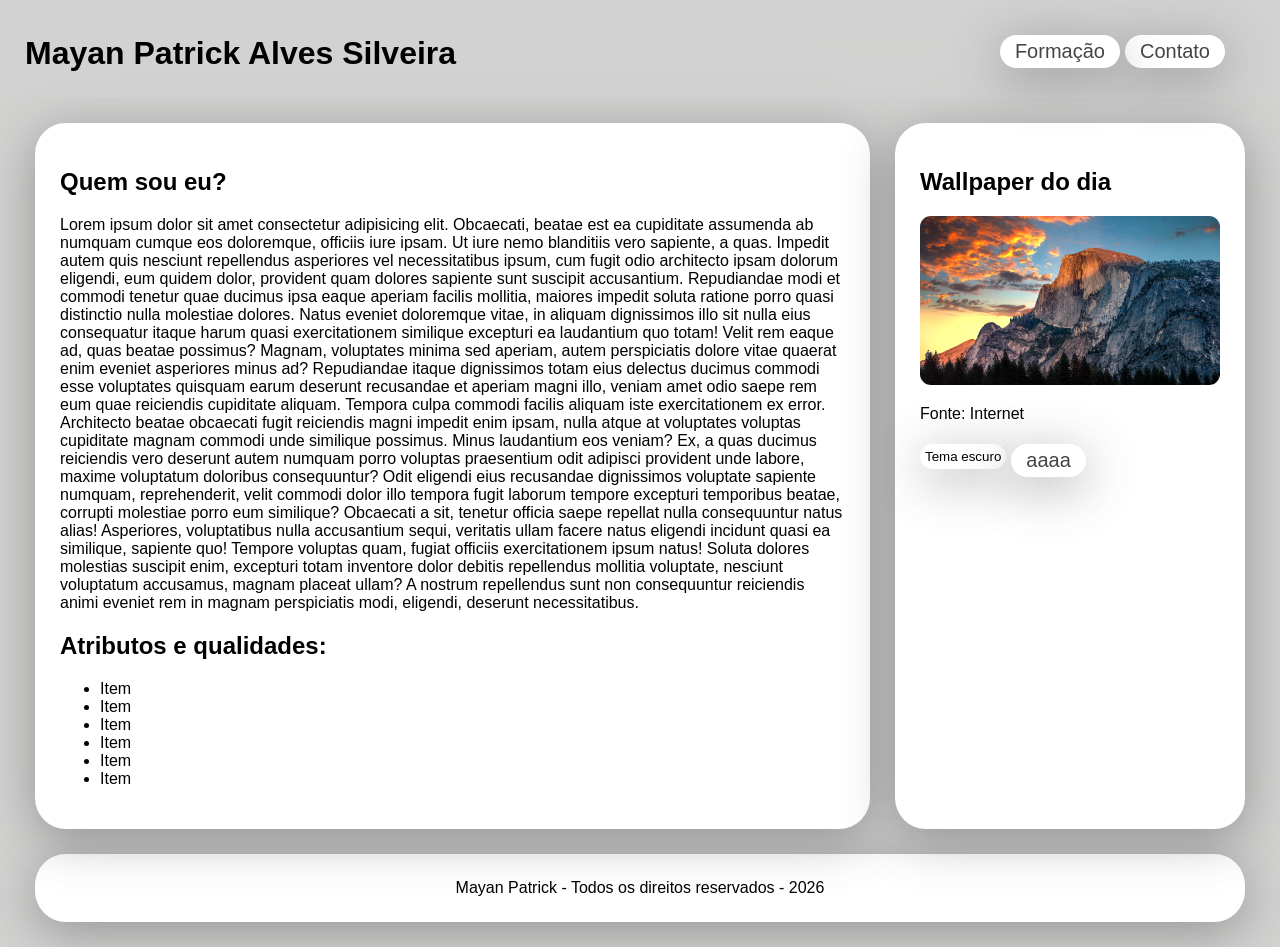
==== index.html @ f4d8c872 "V1.0" ====
<!doctype html>
<html lang="en">
  <head>
    <meta charset="UTF-8" />
    <meta name="viewport" content="width=device-width, initial-scale=1.0" />
    <title>Mayan Patrick</title>
    <link rel="stylesheet" href="css/styles.css" />
  </head>
  <body>
    <div class="header-container">
      <header>
        <h1 class="main-title">Mayan Patrick Alves Silveira</h1>
      </header>
      <nav>
        <button>
          <a href="contato.html">Contato</a>
        </button>
        <button>
          <a href="#" target="_blank">Formação</a>
        </button>
      </nav>
    </div>
    <div class="container">
      <div class="main-container">
        <main>
          <h2>Quem sou eu?</h2>
          <p>
            Lorem ipsum dolor sit amet consectetur adipisicing elit. Obcaecati,
            beatae est ea cupiditate assumenda ab numquam cumque eos doloremque,
            officiis iure ipsam. Ut iure nemo blanditiis vero sapiente, a quas.
            Impedit autem quis nesciunt repellendus asperiores vel
            necessitatibus ipsum, cum fugit odio architecto ipsam dolorum
            eligendi, eum quidem dolor, provident quam dolores sapiente sunt
            suscipit accusantium. Repudiandae modi et commodi tenetur quae
            ducimus ipsa eaque aperiam facilis mollitia, maiores impedit soluta
            ratione porro quasi distinctio nulla molestiae dolores. Natus
            eveniet doloremque vitae, in aliquam dignissimos illo sit nulla eius
            consequatur itaque harum quasi exercitationem similique excepturi ea
            laudantium quo totam! Velit rem eaque ad, quas beatae possimus?
            Magnam, voluptates minima sed aperiam, autem perspiciatis dolore
            vitae quaerat enim eveniet asperiores minus ad? Repudiandae itaque
            dignissimos totam eius delectus ducimus commodi esse voluptates
            quisquam earum deserunt recusandae et aperiam magni illo, veniam
            amet odio saepe rem eum quae reiciendis cupiditate aliquam. Tempora
            culpa commodi facilis aliquam iste exercitationem ex error.
            Architecto beatae obcaecati fugit reiciendis magni impedit enim
            ipsam, nulla atque at voluptates voluptas cupiditate magnam commodi
            unde similique possimus. Minus laudantium eos veniam? Ex, a quas
            ducimus reiciendis vero deserunt autem numquam porro voluptas
            praesentium odit adipisci provident unde labore, maxime voluptatum
            doloribus consequuntur? Odit eligendi eius recusandae dignissimos
            voluptate sapiente numquam, reprehenderit, velit commodi dolor illo
            tempora fugit laborum tempore excepturi temporibus beatae, corrupti
            molestiae porro eum similique? Obcaecati a sit, tenetur officia
            saepe repellat nulla consequuntur natus alias! Asperiores,
            voluptatibus nulla accusantium sequi, veritatis ullam facere natus
            eligendi incidunt quasi ea similique, sapiente quo! Tempore voluptas
            quam, fugiat officiis exercitationem ipsum natus! Soluta dolores
            molestias suscipit enim, excepturi totam inventore dolor debitis
            repellendus mollitia voluptate, nesciunt voluptatum accusamus,
            magnam placeat ullam? A nostrum repellendus sunt non consequuntur
            reiciendis animi eveniet rem in magnam perspiciatis modi, eligendi,
            deserunt necessitatibus.
          </p>
          <h2>Atributos e qualidades:</h2>
          <ul>
            <li>Item</li>
            <li>Item</li>
            <li>Item</li>
            <li>Item</li>
            <li>Item</li>
            <li>Item</li>
          </ul>
        </main>
      </div>
      <div class="aside-container">
        <aside>
          <h2>Wallpaper do dia</h2>
          <figure>
            <img
              src="img/697726.jpg"
              alt="Paisagem com uma montanha ao entardecer"
            />
            <p>Fonte: Internet</p>
          </figure>
          <button>Tema escuro</button>
          <button>
            <a href="transparente.html">aaaa</a>
          </button>
        </aside>
      </div>
    </div>
    <div class="footer-container">
      <footer>Mayan Patrick - Todos os direitos reservados - 2026</footer>
    </div>
  </body>
</html>
---- css/styles.css ----
html{
    background-color: #d2d2d1 ;
    font-family: Helvetica;
}

body{
    margin: 0;
}


.header-container{
    display: flex;
    position: relative;
    padding: 5px 25px 0;
    text-align: justify;
    position: sticky;
    top: 0;
    z-index: 1000;
    background-color: #e5e5e500;
    backdrop-filter: blur(50px);
}

.header-background{
    background-color: red;
}

.main-title{
    flex: 3;
    font-weight: bolder;
    color: black;
    margin-top: 30px;
}

.header-container nav{
    flex: 1;
    padding: 25px 25px 25px;
}

button{
    float: right;
    background-color: white;
    border: none;
    border-radius: 31px;
    padding: 5px;
    margin: 5px;
    margin-left: 0;
    box-shadow: 0 10px 50px #45454571;
}

button:hover{
    background-color: #e5e5e5;
    padding: 10px;
    margin: -10px 0;
}

button:active{
    background-color: rgba(36, 34, 161, 0.219);
}

button a{
    font-size: 20px;
    padding: 10px;
    color: #454545;
    text-decoration: none;
}

.container{
    padding: 25px 35px 0;
    display: flex;
}

.main-container{
    background-color: white;
    flex: 3;
    padding: 25px;
    border-radius: 31px;
    box-shadow: 0 10px 50px #45454571;
}

.aside-container{
    flex: 1;
    background-color: white;
    padding: 25px;
    margin: 0 0 0 25px;
    border-radius: 31px;
    box-shadow: 0 10px 50px #45454571;
}

.aside-container figure{
    text-align: justify;
    margin: 0;
}

.aside-container figure img{
    max-width: 300px;
    border-radius: 11px;
    /* box-shadow: 0 10px 50px #45454571; */
}

.aside-container button{
    float:left;
}

.footer-container{
    background-color: white;
    margin: 25px 35px;
    padding: 25px;
    text-align: center;
    border-radius: 31px;
    box-shadow: 0 10px 50px #45454571;
}

/* .aside-container{
    background-color: white;
    margin: 25px 35px;
    padding: 25px;
    float: left;
} */
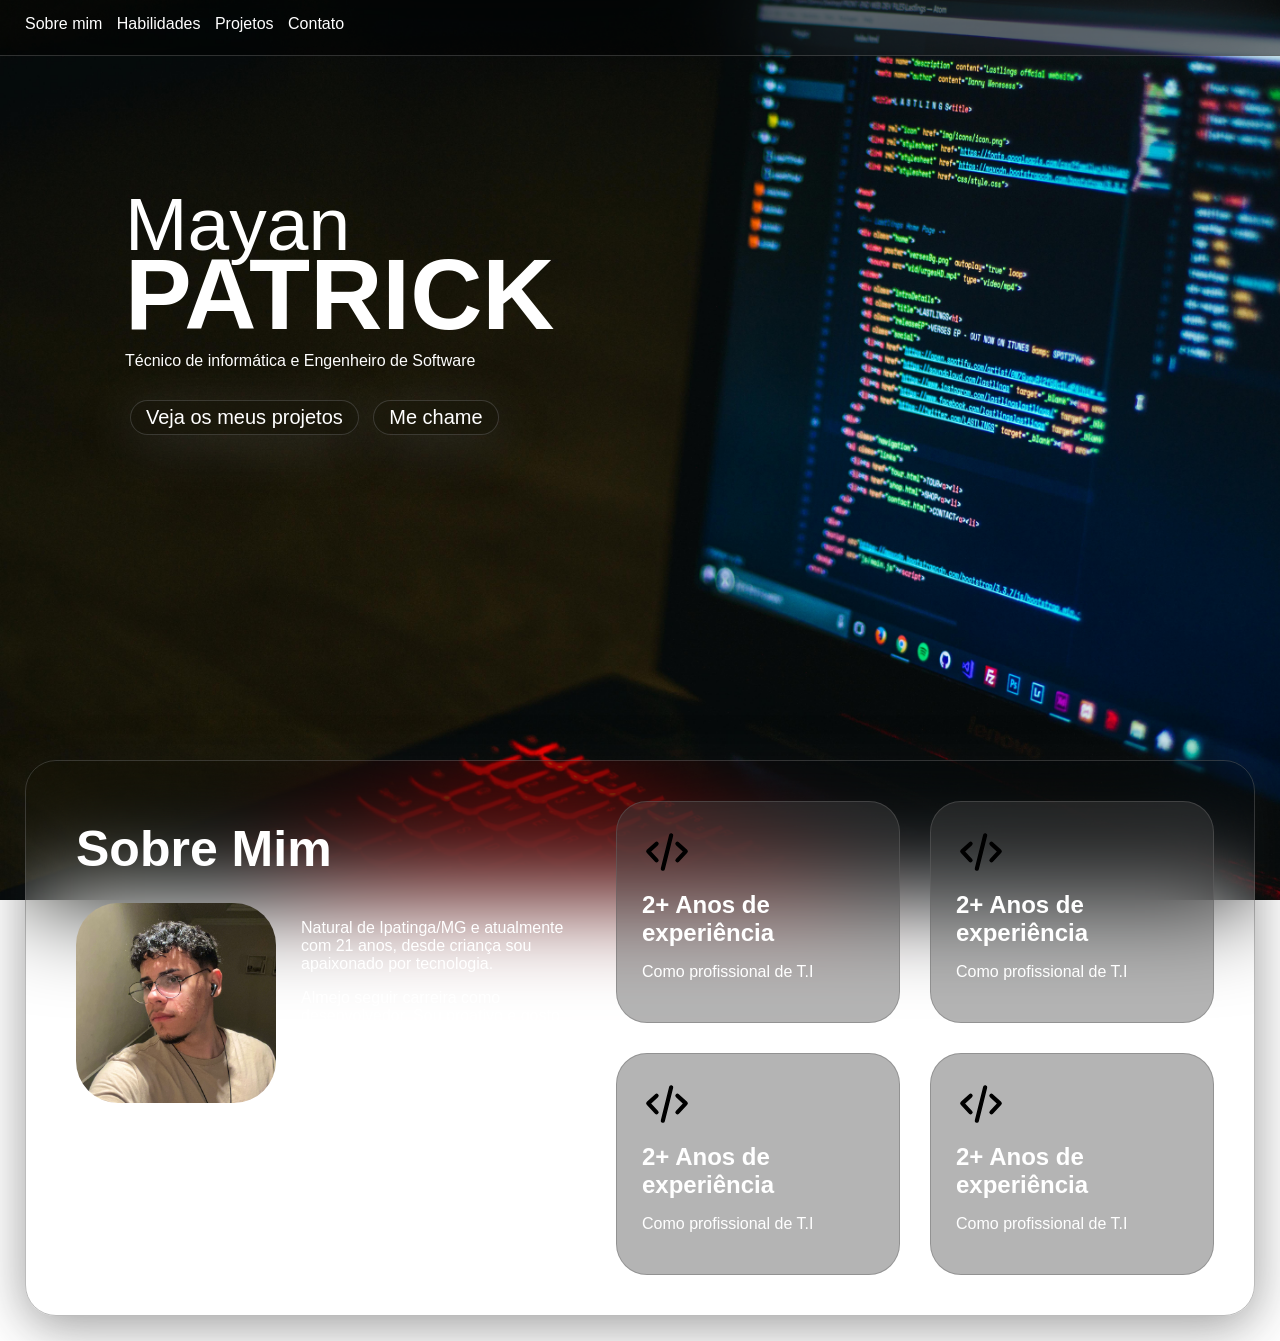
==== commit bfb3b199: "V1.0.1" ====
--- a/index.html
+++ b/index.html
@@ -4,94 +4,85 @@
     <meta charset="UTF-8" />
     <meta name="viewport" content="width=device-width, initial-scale=1.0" />
     <title>Mayan Patrick</title>
-    <link rel="stylesheet" href="css/styles.css" />
+    <link rel="stylesheet" href="css/Transparente.css" />
   </head>
   <body>
     <div class="header-container">
-      <header>
-        <h1 class="main-title">Mayan Patrick Alves Silveira</h1>
-      </header>
       <nav>
-        <button>
-          <a href="contato.html">Contato</a>
-        </button>
-        <button>
-          <a href="#" target="_blank">Formação</a>
-        </button>
+        <a href="#sobre-mim">Sobre mim</a>
+        <a href="#">Habilidades</a>
+        <a href="#">Projetos</a>
+        <a href="#">Contato</a>
       </nav>
     </div>
-    <div class="container">
-      <div class="main-container">
-        <main>
-          <h2>Quem sou eu?</h2>
-          <p>
-            Lorem ipsum dolor sit amet consectetur adipisicing elit. Obcaecati,
-            beatae est ea cupiditate assumenda ab numquam cumque eos doloremque,
-            officiis iure ipsam. Ut iure nemo blanditiis vero sapiente, a quas.
-            Impedit autem quis nesciunt repellendus asperiores vel
-            necessitatibus ipsum, cum fugit odio architecto ipsam dolorum
-            eligendi, eum quidem dolor, provident quam dolores sapiente sunt
-            suscipit accusantium. Repudiandae modi et commodi tenetur quae
-            ducimus ipsa eaque aperiam facilis mollitia, maiores impedit soluta
-            ratione porro quasi distinctio nulla molestiae dolores. Natus
-            eveniet doloremque vitae, in aliquam dignissimos illo sit nulla eius
-            consequatur itaque harum quasi exercitationem similique excepturi ea
-            laudantium quo totam! Velit rem eaque ad, quas beatae possimus?
-            Magnam, voluptates minima sed aperiam, autem perspiciatis dolore
-            vitae quaerat enim eveniet asperiores minus ad? Repudiandae itaque
-            dignissimos totam eius delectus ducimus commodi esse voluptates
-            quisquam earum deserunt recusandae et aperiam magni illo, veniam
-            amet odio saepe rem eum quae reiciendis cupiditate aliquam. Tempora
-            culpa commodi facilis aliquam iste exercitationem ex error.
-            Architecto beatae obcaecati fugit reiciendis magni impedit enim
-            ipsam, nulla atque at voluptates voluptas cupiditate magnam commodi
-            unde similique possimus. Minus laudantium eos veniam? Ex, a quas
-            ducimus reiciendis vero deserunt autem numquam porro voluptas
-            praesentium odit adipisci provident unde labore, maxime voluptatum
-            doloribus consequuntur? Odit eligendi eius recusandae dignissimos
-            voluptate sapiente numquam, reprehenderit, velit commodi dolor illo
-            tempora fugit laborum tempore excepturi temporibus beatae, corrupti
-            molestiae porro eum similique? Obcaecati a sit, tenetur officia
-            saepe repellat nulla consequuntur natus alias! Asperiores,
-            voluptatibus nulla accusantium sequi, veritatis ullam facere natus
-            eligendi incidunt quasi ea similique, sapiente quo! Tempore voluptas
-            quam, fugiat officiis exercitationem ipsum natus! Soluta dolores
-            molestias suscipit enim, excepturi totam inventore dolor debitis
-            repellendus mollitia voluptate, nesciunt voluptatum accusamus,
-            magnam placeat ullam? A nostrum repellendus sunt non consequuntur
-            reiciendis animi eveniet rem in magnam perspiciatis modi, eligendi,
-            deserunt necessitatibus.
-          </p>
-          <h2>Atributos e qualidades:</h2>
-          <ul>
-            <li>Item</li>
-            <li>Item</li>
-            <li>Item</li>
-            <li>Item</li>
-            <li>Item</li>
-            <li>Item</li>
-          </ul>
-        </main>
-      </div>
-      <div class="aside-container">
-        <aside>
-          <h2>Wallpaper do dia</h2>
-          <figure>
-            <img
-              src="img/697726.jpg"
-              alt="Paisagem com uma montanha ao entardecer"
-            />
-            <p>Fonte: Internet</p>
-          </figure>
-          <button>Tema escuro</button>
+    <div class="main-container">
+      <main>
+        <!-- Entrada -->
+
+        <div class="container-1">
+          <h1>Mayan</h1>
+          <h2>Patrick</h2>
+          <h4>Técnico de informática e Engenheiro de Software</h4>
           <button>
-            <a href="transparente.html">aaaa</a>
+            <a href="#">Veja os meus projetos</a>
           </button>
-        </aside>
-      </div>
-    </div>
-    <div class="footer-container">
-      <footer>Mayan Patrick - Todos os direitos reservados - 2026</footer>
+          <button>
+            <a href="#">Me chame</a>
+          </button>
+        </div>
+
+        <!-- Sobre mim -->
+
+        <div id="sobre-mim" class="container-2">
+          <div class="content-div">
+            <div class="text-div">
+              <h1>Sobre Mim</h1>
+              <figure>
+                <img src="img/IMG_2040.jpeg" alt="Meu retrato" />
+                <p>
+                  Natural de Ipatinga/MG e atualmente com 21 anos, desde criança
+                  sou apaixonado por tecnologia.
+                </p>
+                <p>
+                  Almejo seguir carreira como desenvolvedor. Sou proativo e
+                  gosto de aprender
+                </p>
+                <p>
+                  Tenho experiência prática com manutenção e montagem de
+                  computadores, suporte técnico presencial e remoto e venda de
+                  equipamentos de informática. Cursando Engenharia de Software
+                  (3º Período) na UNILESTE. Experiência em Java, MySQL, SQL.
+                  Tenho 21 anos e desde criança sou apaixonado por tecnologia.
+                  Almejo seguir carreira como desenvolvedor. Sou proativo e
+                  gosto de aprender.
+                </p>
+              </figure>
+            </div>
+            <div class="cards-div">
+              <div class="block-1">
+                <img src="img/code-svgrepo-com.svg" alt="Icon" />
+                <h2>2+ Anos de experiência</h2>
+                <p>Como profissional de T.I</p>
+              </div>
+              <div class="block-2">
+                <img src="img/code-svgrepo-com.svg" alt="Icon" />
+                <h2>2+ Anos de experiência</h2>
+                <p>Como profissional de T.I</p>
+              </div>
+              <div class="block-3">
+                <img src="img/code-svgrepo-com.svg" alt="Icon" />
+                <h2>2+ Anos de experiência</h2>
+                <p>Como profissional de T.I</p>
+              </div>
+              <div class="block-4">
+                <img src="img/code-svgrepo-com.svg" alt="Icon" />
+                <h2>2+ Anos de experiência</h2>
+                <p>Como profissional de T.I</p>
+              </div>
+            </div>
+          </div>
+        </div>
+      </main>
     </div>
   </body>
 </html>
--- a/css/Transparente.css
+++ b/css/Transparente.css
@@ -0,0 +1,161 @@
+html {
+  background-image: url(img/pexels-danny-meneses-340146-943096.jpg);
+  background-size: cover;
+  background-attachment: fixed;
+  font-family: 'Segoe UI', Tahoma, Geneva, Verdana, sans-serif;
+}
+
+body {
+  margin: 0;
+}
+/* HEADER */
+.header-container {
+  display: flex;
+  height: 50px;
+  position: relative;
+  padding: 5px 25px 0;
+  text-align: justify;
+  position: sticky;
+  top: 0;
+  z-index: 1000;
+  background-color: #00000071;
+  backdrop-filter: blur(50px);
+  border-bottom: solid #69696971 1px;
+}
+
+.header-container nav {
+  padding-top: 10px;
+  padding-right: 25px;
+}
+.header-container nav a {
+  color: #fff;
+  text-decoration: none;
+  margin-right: 10px;
+}
+
+/* Botões gerais */
+
+button {
+  background-color: #2222221f;
+  backdrop-filter: blur(20px);
+  border: solid #69696971 1px;
+  color: white;
+  border-radius: 31px;
+  padding: 5px;
+  margin: 5px 5px 0;
+  box-shadow: 0 10px 50px #45454571;
+}
+
+button:hover {
+  background-color: #ffffff5e;
+  padding: 10px;
+  margin: -10px 0;
+}
+
+button:active {
+  background-color: rgba(36, 34, 161, 0.219);
+}
+
+button a {
+  font-size: 20px;
+  padding: 10px;
+  color: #fff;
+  text-decoration: none;
+}
+
+/* MAIN */
+/* MAIN - Entrada */
+.container-1 {
+  color: white;
+  padding: 25px;
+  margin-top: 100px;
+  margin-left: 100px;
+  margin-bottom: 300px;
+}
+
+.container-1 h1 {
+  font-size: 75px;
+  font-weight: lighter;
+  margin: 0;
+  margin-bottom: -30px;
+}
+.container-1 h2 {
+  font-size: 100px;
+  font-weight: bold;
+  text-transform: uppercase;
+  margin: 0;
+}
+.container-1 h4 {
+  margin: 0 0 25px;
+  font-weight: lighter;
+  position: relative;
+}
+
+/* MAIN - Sobre Mim */
+.container-2 {
+  background-color: #22222200;
+  backdrop-filter: blur(50px);
+  border: solid #69696971 1px;
+  color: white;
+  padding: 25px;
+  margin: 25px;
+  border-radius: 31px;
+  box-shadow: 0 10px 50px #1f1f1f71;
+}
+.container-2 figure{
+  margin: 0;
+  padding: 25px;
+}
+.container-2 figure img {
+  width: 200px;
+  height: 200px;
+  border-radius: 21%;
+  object-fit: cover;
+  float:inline-start;
+  margin-right: 25px;
+  margin-bottom: 15px;
+}
+.container-2 figure p {
+  max-width: 500px;
+}
+.content-div {
+  display: flex;
+}
+.text-div h1 {
+  margin-left: 25px;
+  margin-bottom: 0;
+  font-size: 50px;
+  font-family: "Segoe UI", Tahoma, Geneva, Verdana, sans-serif;
+}
+
+.cards-div {
+  flex: 1;
+  display: grid;
+  grid-template-columns: repeat(2, 1fr);
+  justify-self: end;
+}
+.block-1,
+.block-2,
+.block-3,
+.block-4 {
+  background-color: #45454567;
+  backdrop-filter: blur(50px);
+  border: solid #69696971 1px;
+  color: white;
+  padding: 25px;
+  margin: 15px;
+  border-radius: 31px;
+}
+.block-1 img,
+.block-2 img,
+.block-3 img,
+.block-4 img {
+  max-width: 50px;
+  margin-bottom: 10px;
+}
+.block-1 h2,
+.block-2 h2,
+.block-3 h2,
+.block-4 h2 {
+  margin: 0;
+}
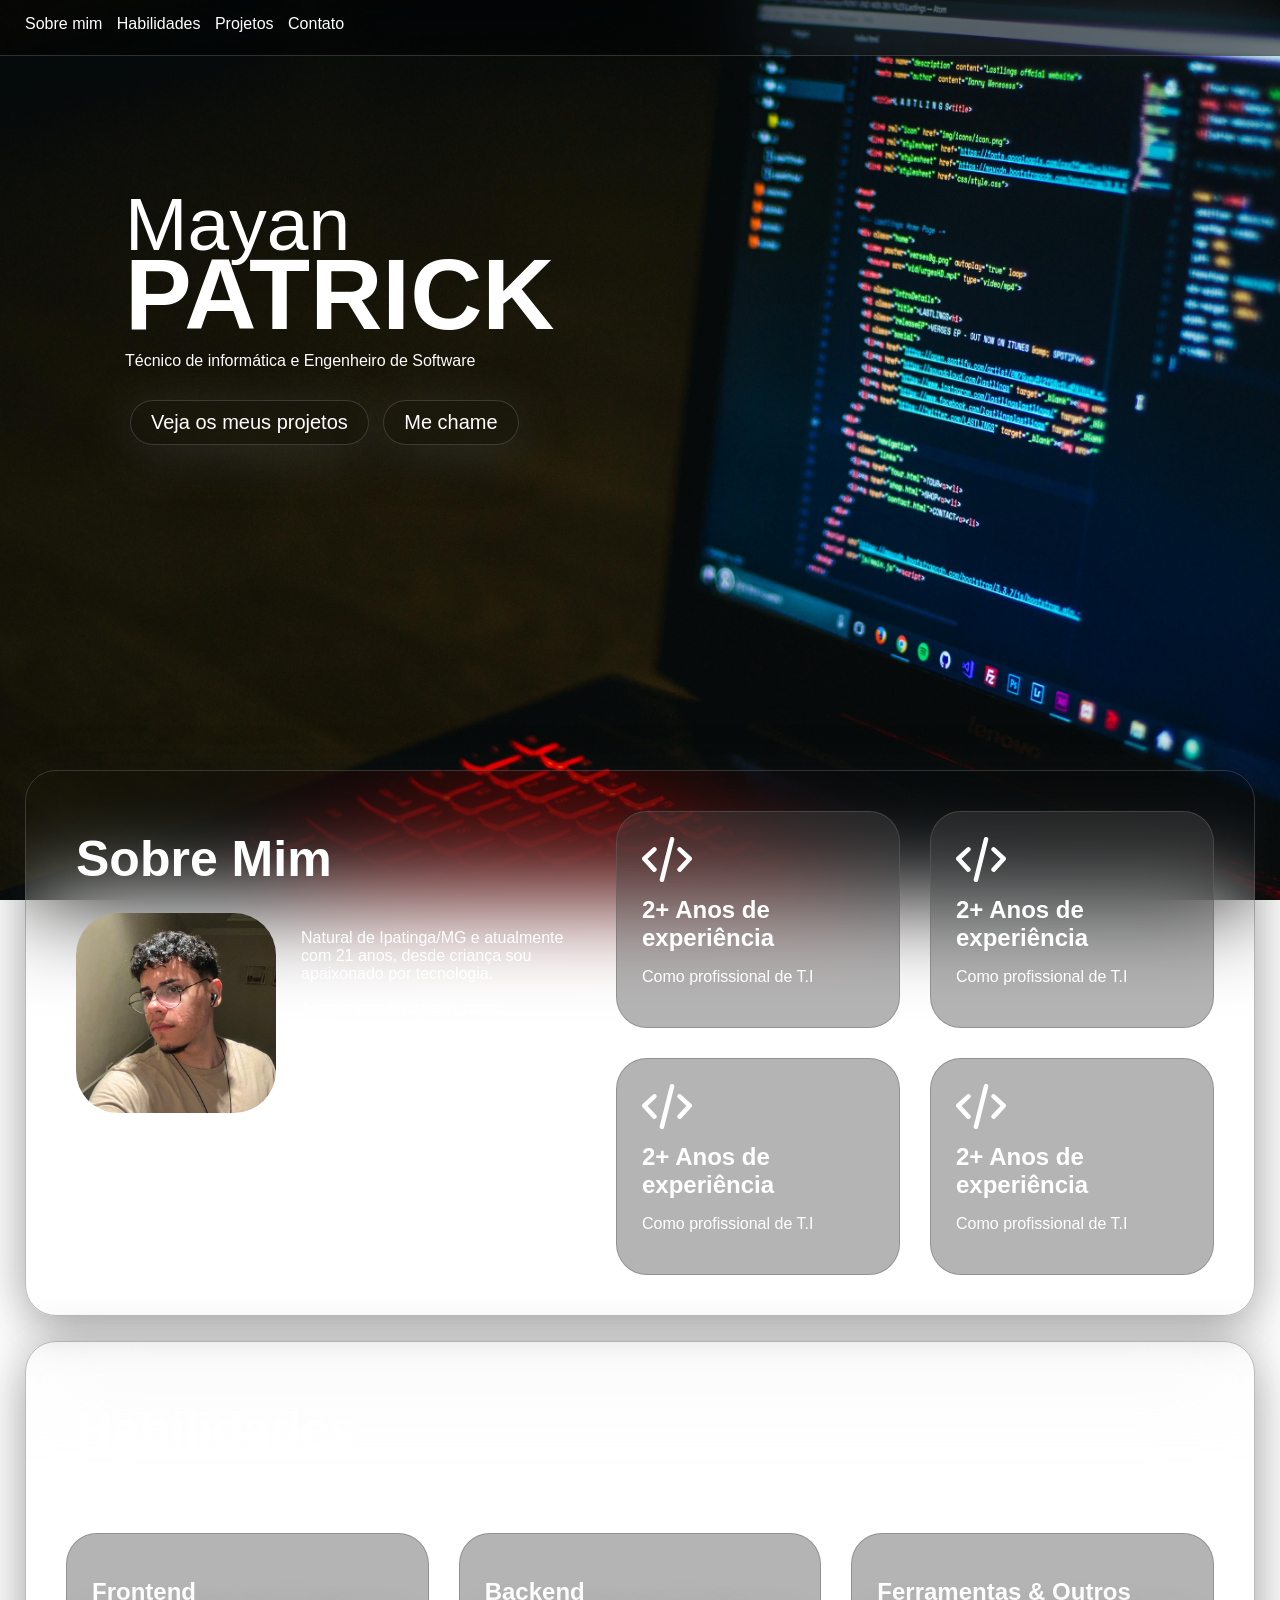
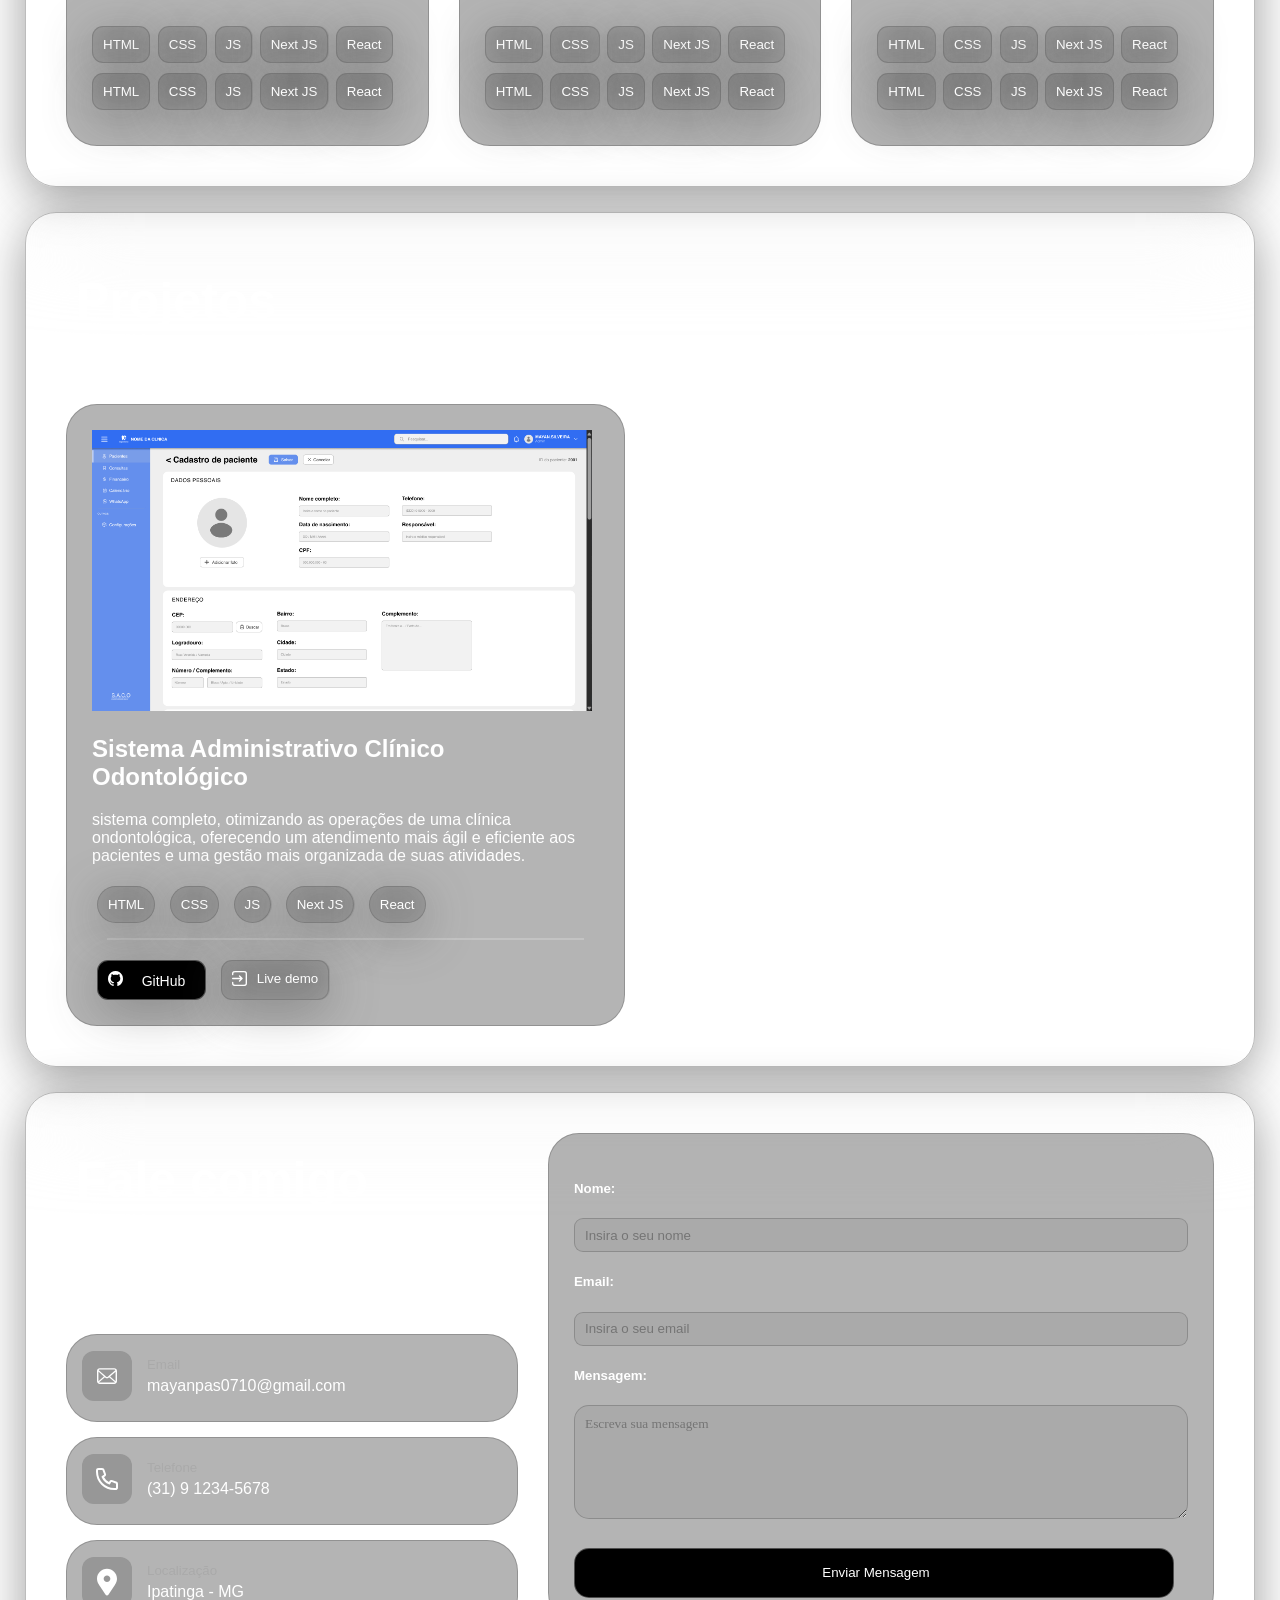
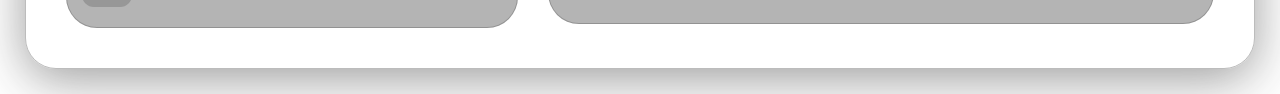
==== commit 186f88a2: "V1.0.2" ====
--- a/index.html
+++ b/index.html
@@ -10,24 +10,24 @@
     <div class="header-container">
       <nav>
         <a href="#sobre-mim">Sobre mim</a>
-        <a href="#">Habilidades</a>
-        <a href="#">Projetos</a>
-        <a href="#">Contato</a>
+        <a href="#habilidades">Habilidades</a>
+        <a href="#projetos">Projetos</a>
+        <a href="#contato">Contato</a>
       </nav>
     </div>
     <div class="main-container">
       <main>
-        <!-- Entrada -->
+        <!-- Entrada-->
 
         <div class="container-1">
           <h1>Mayan</h1>
           <h2>Patrick</h2>
           <h4>Técnico de informática e Engenheiro de Software</h4>
           <button>
-            <a href="#">Veja os meus projetos</a>
+            <a href="#projetos">Veja os meus projetos</a>
           </button>
           <button>
-            <a href="#">Me chame</a>
+            <a href="#contato">Me chame</a>
           </button>
         </div>
 
@@ -60,25 +60,194 @@
             </div>
             <div class="cards-div">
               <div class="block-1">
-                <img src="img/code-svgrepo-com.svg" alt="Icon" />
+                <img src="img/Vector.svg" alt="Icon" />
                 <h2>2+ Anos de experiência</h2>
                 <p>Como profissional de T.I</p>
               </div>
               <div class="block-2">
-                <img src="img/code-svgrepo-com.svg" alt="Icon" />
+                <img src="img/Vector.svg" alt="Icon" />
                 <h2>2+ Anos de experiência</h2>
                 <p>Como profissional de T.I</p>
               </div>
               <div class="block-3">
-                <img src="img/code-svgrepo-com.svg" alt="Icon" />
+                <img src="img/Vector.svg" alt="Icon" />
                 <h2>2+ Anos de experiência</h2>
                 <p>Como profissional de T.I</p>
               </div>
               <div class="block-4">
-                <img src="img/code-svgrepo-com.svg" alt="Icon" />
-                <h2>2+ Anos de experiência</h2>
-                <p>Como profissional de T.I</p>
-              </div>
+                <img src="img/Vector.svg" alt="Icon" />
+                <h2>2+ Anos de experiência</h2>
+                <p>Como profissional de T.I</p>
+              </div>
+            </div>
+          </div>
+        </div>
+
+        <!-- Habilidades -->
+
+        <div id="habilidades" class="container-3">
+          <div class="hab-content-div">
+            <div class="text-div">
+              <h1>Habilidades</h1>
+              <p>
+                A comprehensive toolkit for building modern, scalable
+                applications
+              </p>
+            </div>
+            <div class="hab-cards-div">
+              <div class="hab-1">
+                <h2>Frontend</h2>
+                <button>HTML</button>
+                <button>CSS</button>
+                <button>JS</button>
+                <button>Next JS</button>
+                <button>React</button>
+                <button>HTML</button>
+                <button>CSS</button>
+                <button>JS</button>
+                <button>Next JS</button>
+                <button>React</button>
+              </div>
+              <div class="hab-2">
+                <h2>Backend</h2>
+                <button>HTML</button>
+                <button>CSS</button>
+                <button>JS</button>
+                <button>Next JS</button>
+                <button>React</button>
+                <button>HTML</button>
+                <button>CSS</button>
+                <button>JS</button>
+                <button>Next JS</button>
+                <button>React</button>
+              </div>
+              <div class="hab-3">
+                <h2>Ferramentas & Outros</h2>
+                <button>HTML</button>
+                <button>CSS</button>
+                <button>JS</button>
+                <button>Next JS</button>
+                <button>React</button>
+                <button>HTML</button>
+                <button>CSS</button>
+                <button>JS</button>
+                <button>Next JS</button>
+                <button>React</button>
+              </div>
+            </div>
+          </div>
+        </div>
+
+        <!-- Projetos -->
+
+        <div id="projetos" class="container-4">
+          <div class="projects-content-div">
+            <div class="text-div">
+              <h1>Projetos</h1>
+              <p>
+                A selection of my recent work showcasing various technologies
+                and problem-solving approaches
+              </p>
+            </div>
+            <div class="prj-cards-div">
+              <div class="projeto-1">
+                <img
+                  src="img/Cadastro de pacientes 1.jpg"
+                  alt="Tela de cadastro de pacientes"
+                />
+                <h2>Sistema Administrativo Clínico Odontológico</h2>
+                <p>
+                  sistema completo, otimizando as operações de uma clínica
+                  ondontológica, oferecendo um atendimento mais ágil e eficiente
+                  aos pacientes e uma gestão mais organizada de suas atividades.
+                </p>
+                <button>HTML</button>
+                <button>CSS</button>
+                <button>JS</button>
+                <button>Next JS</button>
+                <button>React</button>
+                <hr class="separator" />
+                <div class="other-buttons">
+                  <button class="github">
+                    <img src="img/github.svg" alt="" />
+                    <a href="https://github.com/EmanuelScapim/S.A.C.O-">GitHub</a>
+                  </button>
+                  <button class="livedemo">
+                    <figure>
+                      <img src="img/exit.svg" alt="" />
+                      <p>Live demo</p>
+                    </figure>
+                  </button>
+                </div>
+              </div>
+            </div>
+          </div>
+        </div>
+
+        <!-- Contato -->
+
+        <div id="contato" class="container-5">
+          <div class="cont-content-div">
+            <div class="um">
+              <div class="text-div">
+              <h1>Fale comigo</h1>
+              <p>
+                Have a project in mind or want to collaborate? I'd love to hear
+                from you!
+              </p>
+              <h2>Contatos</h2>
+            </div>
+            <div class="cont-cards-div-1">
+              <div class="contact-card">
+                <figure>
+                  <img src="img/Email.svg" alt="" />
+                </figure>
+                <div class="text">
+                  <h5>Email</h5>
+                  <p>mayanpas0710@gmail.com</p>
+                </div>
+              </div>
+              </div>
+                  <div class="contact-card">
+                <figure>
+                  <img src="img/Phone.svg" alt="" />
+                </figure>
+                <div class="text">
+                  <h5>Telefone</h5>
+                  <p>(31) 9 1234-5678</p>
+                </div>
+              </div>
+                  <div class="contact-card">
+                <figure>
+                  <img src="img/Location.svg" alt="" />
+                </figure>
+                <div class="text">
+                  <h5>Localização</h5>
+                  <p>Ipatinga - MG</p>
+                </div>
+              </div>
+            </div>
+            <div class="dois">
+              <div class="form-div">
+                <form action="">
+                  <div>
+                    <h5>Nome:</h5>
+                    <input type="text" name="" id="" placeholder="Insira o seu nome">
+                  </div>
+                  <div>
+                    <h5>Email:</h5>
+                    <input type="text" placeholder="Insira o seu email">
+                  </div>
+                  <div>
+                    <h5>Mensagem: </h5>
+                    <textarea name="" id="" placeholder="Escreva sua mensagem"></textarea>
+                  </div>
+                  <div class="submit-button">
+                    <input type="submit" name="" id="" value="Enviar Mensagem">
+                  </div>
+                </form>
+              </div>
+            </div>
             </div>
           </div>
         </div>
--- a/css/Transparente.css
+++ b/css/Transparente.css
@@ -2,7 +2,7 @@
   background-image: url(img/pexels-danny-meneses-340146-943096.jpg);
   background-size: cover;
   background-attachment: fixed;
-  font-family: 'Segoe UI', Tahoma, Geneva, Verdana, sans-serif;
+  font-family: "Segoe UI", Tahoma, Geneva, Verdana, sans-serif;
 }
 
 body {
@@ -41,15 +41,15 @@
   border: solid #69696971 1px;
   color: white;
   border-radius: 31px;
-  padding: 5px;
+  padding: 10px;
   margin: 5px 5px 0;
   box-shadow: 0 10px 50px #45454571;
 }
 
 button:hover {
   background-color: #ffffff5e;
-  padding: 10px;
-  margin: -10px 0;
+  /* padding: 10px;
+  margin: -10px 0; */
 }
 
 button:active {
@@ -63,8 +63,35 @@
   text-decoration: none;
 }
 
+/* Títulos dos cards */
+
+.text-div h1 {
+  margin-left: 25px;
+  margin-bottom: 0;
+  font-size: 50px;
+  font-family: "Segoe UI", Tahoma, Geneva, Verdana, sans-serif;
+}
+.text-div h2 {
+  margin-left: 25px;
+  margin-bottom: 0;
+}
+
+/* Textos dos cards */
+
+.text-div p {
+  margin-left: 25px;
+  margin-bottom: 0;
+}
+
+/* Separador */
+.separator {
+  margin: 15px;
+  border: 1px solid #ffffff34;
+}
+
 /* MAIN */
 /* MAIN - Entrada */
+
 .container-1 {
   color: white;
   padding: 25px;
@@ -92,6 +119,7 @@
 }
 
 /* MAIN - Sobre Mim */
+
 .container-2 {
   background-color: #22222200;
   backdrop-filter: blur(50px);
@@ -102,7 +130,7 @@
   border-radius: 31px;
   box-shadow: 0 10px 50px #1f1f1f71;
 }
-.container-2 figure{
+.container-2 figure {
   margin: 0;
   padding: 25px;
 }
@@ -111,21 +139,16 @@
   height: 200px;
   border-radius: 21%;
   object-fit: cover;
-  float:inline-start;
+  float: inline-start;
   margin-right: 25px;
   margin-bottom: 15px;
 }
 .container-2 figure p {
   max-width: 500px;
+  margin-left: 0;
 }
 .content-div {
   display: flex;
-}
-.text-div h1 {
-  margin-left: 25px;
-  margin-bottom: 0;
-  font-size: 50px;
-  font-family: "Segoe UI", Tahoma, Geneva, Verdana, sans-serif;
 }
 
 .cards-div {
@@ -159,3 +182,203 @@
 .block-4 h2 {
   margin: 0;
 }
+
+/* Habilidades */
+
+.container-3 {
+  background-color: #22222200;
+  backdrop-filter: blur(50px);
+  border: solid #69696971 1px;
+  color: white;
+  padding: 25px;
+  margin: 25px;
+  border-radius: 31px;
+  box-shadow: 0 10px 50px #1f1f1f71;
+}
+.hab-cards-div {
+  margin-top: 25px;
+  display: grid;
+  grid-template-columns: repeat(3, 1fr);
+}
+.hab-1,
+.hab-2,
+.hab-3 {
+  background-color: #45454567;
+  backdrop-filter: blur(50px);
+  border: solid #69696971 1px;
+  color: white;
+  padding: 25px;
+  margin: 15px;
+  border-radius: 31px;
+}
+.hab-1 button,
+.hab-2 button,
+.hab-3 button {
+  border-radius: 11px;
+  margin: 0;
+  margin-right: 3px;
+  margin-bottom: 10px;
+}
+
+/* Projetos */
+
+.container-4 {
+  background-color: #22222200;
+  backdrop-filter: blur(50px);
+  border: solid #69696971 1px;
+  color: white;
+  padding: 25px;
+  margin: 25px;
+  border-radius: 31px;
+  box-shadow: 0 10px 50px #1f1f1f71;
+}
+.prj-cards-div {
+  margin-top: 25px;
+  display: grid;
+  grid-template-columns: repeat(2, 1fr);
+  justify-self: end;
+}
+.projeto-1 {
+  background-color: #45454567;
+  backdrop-filter: blur(50px);
+  border: solid #69696971 1px;
+  color: white;
+  padding: 25px;
+  margin: 15px;
+  border-radius: 31px;
+}
+.projeto-1 img {
+  max-width: 500px;
+}
+.projeto-1 img:hover{
+  max-width: 600px;
+}
+.other-buttons button {
+  padding: 10px;
+  border-radius: 11px;
+}
+.github {
+  background-color: #000;
+  border: 1px solid #ffffff50;
+}
+.github a{
+  font-size: 14px;
+}
+.github img {
+  max-width: 15px;
+  margin-right: 5px;
+}
+.livedemo img {
+  max-width: 15px;
+  margin-right: 10px;
+}
+.livedemo figure {
+  margin: 0;
+}
+.livedemo p {
+  float: right;
+  margin: 0;
+}
+
+/* Contato */
+
+.container-5 {
+  background-color: #22222200;
+  backdrop-filter: blur(50px);
+  border: solid #69696971 1px;
+  color: white;
+  padding: 25px;
+  margin: 25px;
+  border-radius: 31px;
+  box-shadow: 0 10px 50px #1f1f1f71;
+}
+.cont-content-div {
+  display: flex;
+}
+.um {
+  flex: 1;
+}
+.dois {
+  flex: 1;
+}
+.cont-cards-div-1 {
+  margin-top: 25px;
+}
+
+.contact-card {
+  display: flex;
+  background-color: #45454567;
+  backdrop-filter: blur(50px);
+  border: solid #69696971 1px;
+  color: white;
+  padding: 15px;
+  padding-top: 0;
+  padding-bottom: 0;
+  margin: 15px;
+  border-radius: 31px;
+  /* max-width: 300px; */
+}
+.contact-card h5 {
+  margin-bottom: 0;
+  color: #aaaaaa;
+  font-weight: 500;
+}
+.contact-card p {
+  margin-top: 5px;
+}
+.contact-card figure {
+  padding: 0;
+  margin-left: 0;
+  margin-right: 15px;
+}
+.contact-card figure img {
+  max-width: 50px;
+}
+.contact-card:hover {
+  background-color: #ffffff5e;
+}
+.form-div {
+  background-color: #45454567;
+  backdrop-filter: blur(50px);
+  border: solid #69696971 1px;
+  color: white;
+  padding: 25px;
+  margin: 15px;
+  border-radius: 31px;
+  /* max-width: 300px; */
+}
+.form-div input {
+  background-color: #0000000e;
+  color: #fff;
+  padding-left: 10px;
+  border: solid #69696971 1px;
+  border-radius: 9px;
+  height: 30px;
+  width: 600px;
+}
+
+.form-div textarea {
+  background-color: #0000000e;
+  color: #fff;
+  padding-left: 10px;
+  padding-top: 10px;
+  font-family: segoe UI;
+  border: solid #69696971 1px;
+  border-radius: 15px;
+  height: 100px;
+  width: 600px;
+}
+.submit-button {
+  /* justify-self: center; */
+}
+.submit-button input {
+  background-color: #000;
+  color: #fff;
+  border: solid #b1b1b171 1px;
+  border-radius: 15px;
+  margin-top: 25px;
+  height: 50px;
+}
+.submit-button input:hover {
+  background-color: #ffffff5e;
+}
